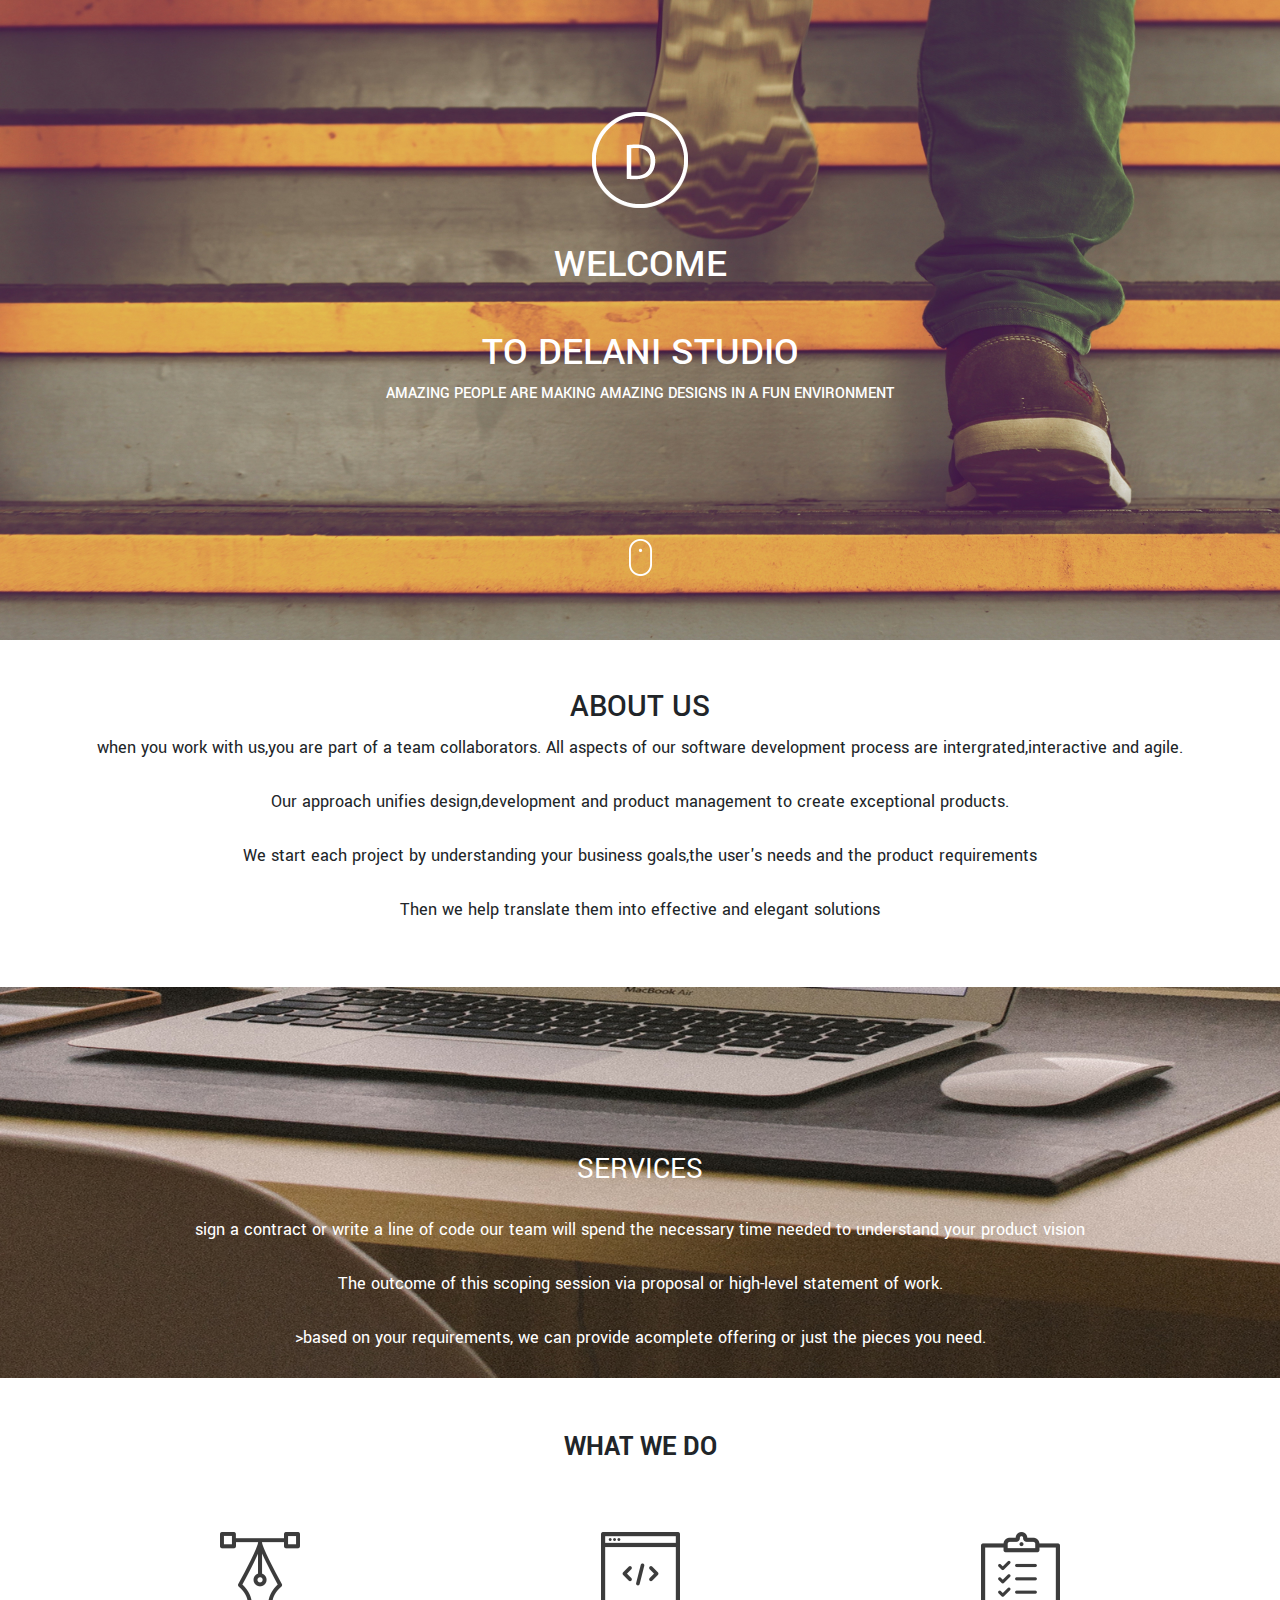
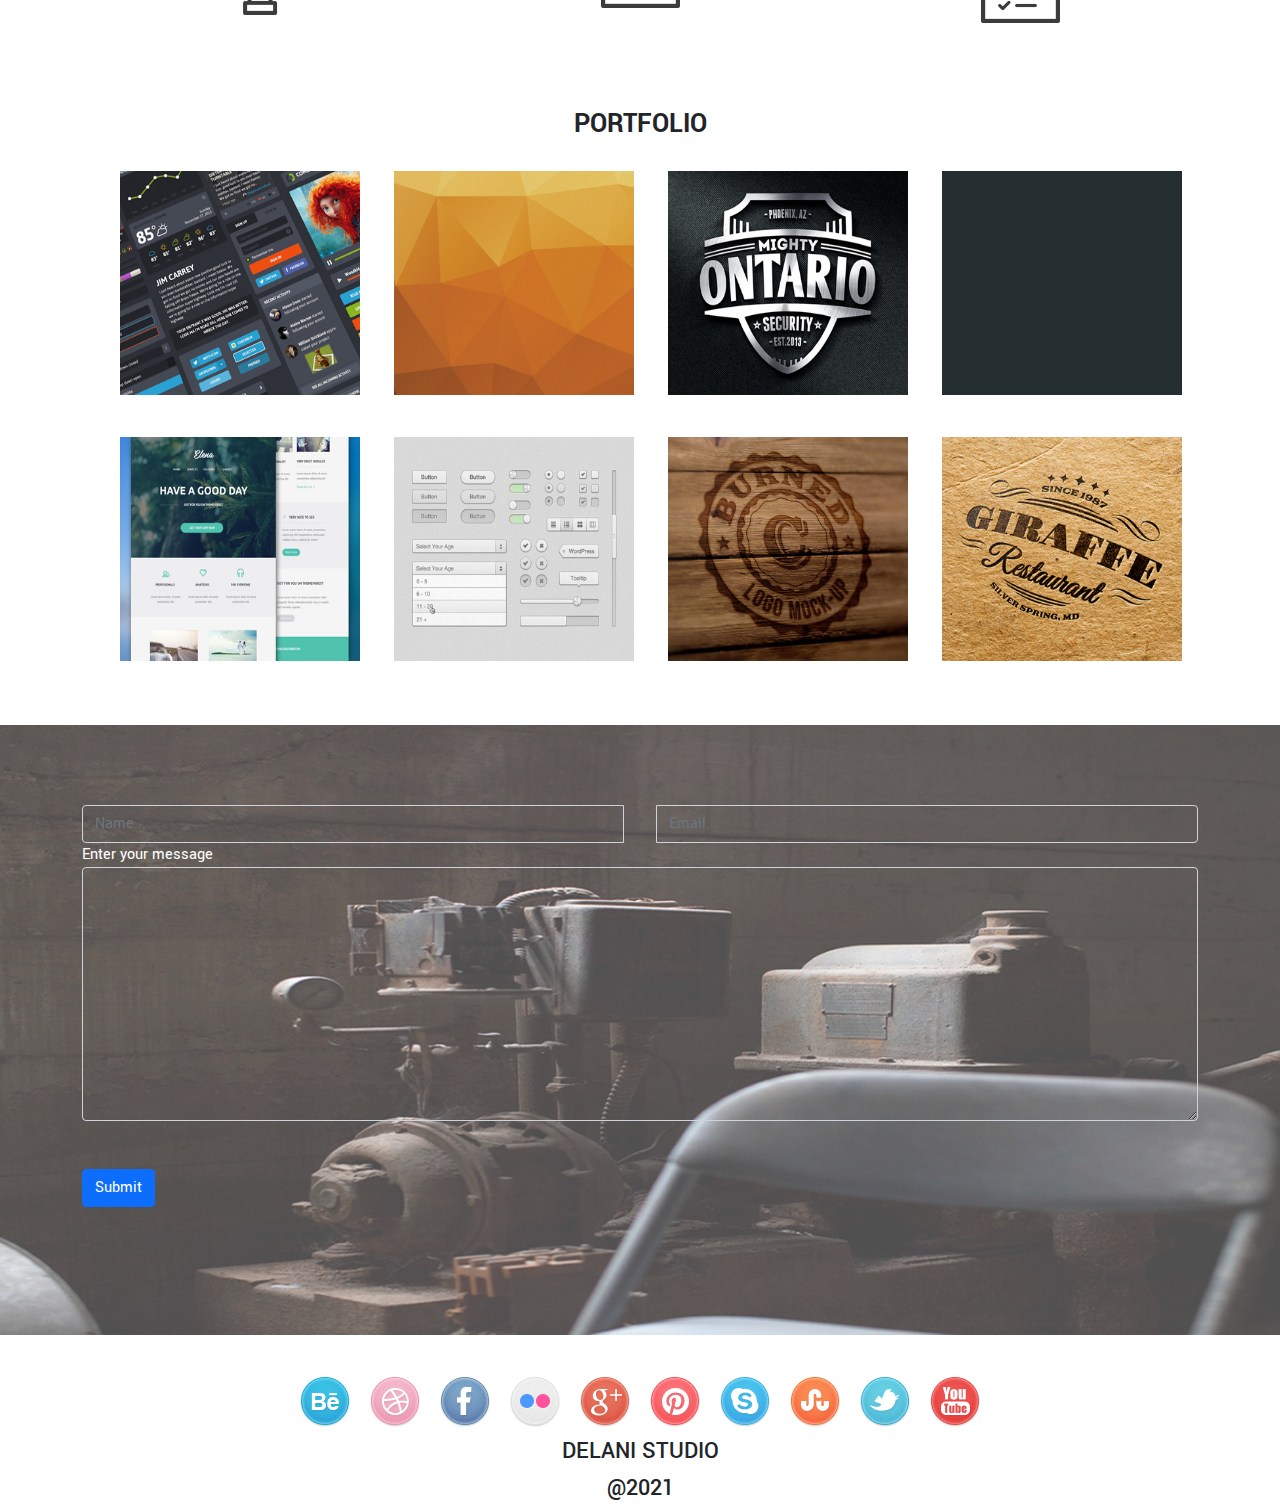
==== index.html @ 232eb1e1 "added contacts form" ====
<!DOCTYPE html>
<html>
  <head>
    <script
      src="https://code.jquery.com/jquery-3.6.0.js"
      integrity="sha256-H+K7U5CnXl1h5ywQfKtSj8PCmoN9aaq30gDh27Xc0jk="
      crossorigin="anonymous"
    ></script>
    <script src="js/jquery.js"></script>
    <script src="js/script.js"></script>
    <link rel="stylesheet" href="bootstrap/css/bootstrap.min.css" />
    <link
      href="bootstrap/css/bootstrap-grid.css"
      rel="stylesheet"
      type="text/css"
    />
    <link rel="stylesheet" href="bootstrap/css/bootstrap.min.css.map" />
    <link rel="stylesheet" href="css/style.css" />
    <link rel="preconnect" href="https://fonts.googleapis.com" />
    <link rel="preconnect" href="https://fonts.gstatic.com" crossorigin />
    <link
      href="https://fonts.googleapis.com/css2?family=Yantramanav&display=swap"
      rel="stylesheet"
    />
    <title>Delani studio</title>
  </head>
  <body>
    <section class="body">
      <div class="container">
        <div class="row">
          <div id="home" class="col">
            <img src="assets/logo/logo.png" class="logo" />
            <h1>welcome</h1>
            <h1>to delani studio</h1>
            <h6>
              amazing people are making amazing designs in a fun environment
            </h6>
            <img src="assets/mouse_click.png" class="mouse-click" />
          </div>
        </div>
      </div>
    </section>
    <div class="container" id="about">
      <div class="row">
        <div id="about_us" class="col">
          <h2>about us</h2>
          <p>
            when you work with us,you are part of a team collaborators. All
            aspects of our software development process are
            intergrated,interactive and agile.
            <br /><br />
            Our approach unifies design,development and product management to
            create exceptional products. <br /><br />We start each project by
            understanding your business goals,the user's needs and the product
            requirements <br />
            <br />
            Then we help translate them into effective and elegant solutions
          </p>
        </div>
      </div>
    </div>
    <section class="services">
      <span>services</span> <br /><br />
      <p>
        sign a contract or write a line of code our team will spend the
        necessary time needed to understand your product vision <br /><br />
        The outcome of this scoping session via proposal or high-level statement
        of work. <br /><br />
        >based on your requirements, we can provide acomplete offering or just
        the pieces you need. <br /><br />
      </p>
    </section>
    <section class="what">
      <span>what we do</span>
      <div class="container">
        <div id="icons" class="row">
          <div class="col-sm-4">
            <img src="assets/services_icons/design_icon.png" class="design" />
            <div id="description-design">
              <span>design</span><br />
              <p>
                Our design practice offers a full range of services including
                brand strategy, interaction and visual design and user
                experience testing. <br /><br />
                Throughout your project, our designers create and implement
                visual design and workflows, solicit user feedback and work with
                you to make sure what gets built is what is needed.
              </p>
            </div>
          </div>
          <div class="col-sm-4">
            <img src="assets/services_icons/dev_icon.png" class="dev" />
            <div id="description-dev">
              <span>development</span>
              <p>
                All engineers are fluent in the latest enterprise, moble and web
                development technologies. <br /><br />They collaborate with your
                team to write, and improve code on a daily basis, using proven
                practices such as test-driven development and pair programming.
              </p>
            </div>
          </div>
          <div class="col-sm-4">
            <img src="assets/services_icons/product_icon.png" class="product" />
            <div id="description-product">
              <span>product management</span>
              <p>
                Planning and development is iterative. Because we are constantly
                coding and testing, the products we build are always ready to go
                live.

                <br /><br />
                This iterative process allows for changes as business
                requirements evolve
              </p>
            </div>
          </div>
        </div>
      </div>
    </section>
    <section id="portfolio">
      <span>portfolio</span>
      <div class="container">
        <div id="ports" class="row">
          <div class="col-xl-3">
            <img src="assets/portfolio/work1.jpg" class="port1" />
          </div>
          <div class="col-xl-3">
            <img src="assets/portfolio/work2.jpg" class="port2" />
          </div>
          <div class="col-xl-3">
            <img src="assets/portfolio/work3.jpg" class="port3" />
          </div>
          <div class="col-xl-3">
            <img src="assets/portfolio/work4.jpg" class="port4" />
          </div>
        </div>
      </div>
      <div class="container">
        <div id="ports" class="row">
          <div class="col-xl-3">
            <img src="assets/portfolio/work5.jpg" class="port5" />
          </div>
          <div class="col-xl-3">
            <img src="assets/portfolio/work6.jpg" class="port6" />
          </div>
          <div class="col-xl-3">
            <img src="assets/portfolio/work7.jpg" class="port7" />
          </div>
          <div class="col-xl-3">
            <img src="assets/portfolio/work8.jpg" class="port8" />
          </div>
        </div>
      </div>
    </section>
    <section id="contacts">
      <div class="container">
        <div class="row">
          <div class="col">
            <form action="">
              <div class="input-group">
                <input
                  type="text"
                  placeholder="Name..."
                  class="form-control"
                  style="background: transparent; margin-right: 1rem"
                />

                <input
                  type="email"
                  placeholder="Email..."
                  class="form-control"
                  style="background: transparent; margin-left: 1rem"
                />
              </div>

              <div class="form-group">
                <label for="usersMessage" style="color: #fff"
                  >Enter your message</label
                >
                <textarea
                  class="form-control"
                  id="message"
                  rows="10"
                  style="background: transparent"
                ></textarea>
              </div>
              <br /><br />
              <button type="submit" class="btn btn-primary">Submit</button>
            </form>
          </div>
        </div>
      </div>
    </section>
    <div id="social-icons">
      <img src="assets/social_icons/behance.png" class="socials" />
      <img src="assets/social_icons/dribble.png" class="socials" />
      <img src="assets/social_icons/facebook.png" class="socials" />
      <img src="assets/social_icons/flickr.png" class="socials" />
      <img src="assets/social_icons/g_plus.png" class="socials" />
      <img src="assets/social_icons/pinterest.png" class="socials" />
      <img src="assets/social_icons/skype.png" class="socials" />
      <img src="assets/social_icons/stumble_upon.png" class="socials" />
      <img src="assets/social_icons/twitter.png" class="socials" />
      <img src="assets/social_icons/you_tube.png" class="socials" />
    </div>
    <div class="footer">
      <h4>delani studio</h4>
      <h4>@2021</h4>
    </div>
  </body>
</html>
---- css/style.css ----
* {
  padding: 0;
  margin: 0;
  box-sizing: border-box;
  font-family: yantramanav;
}
.body {
  background-image: url(../assets/backgrounds/h_img.jpg);
  background-position: center center;
  background-attachment: scroll;
  background-size: cover;
  background-color: #f5d131;
  height: 100%;
}

.logo {
  display: block;
  margin-left: auto;
  margin-right: auto;
  padding-top: 10%;
}

h1 {
  text-align: center;
  padding-top: 2rem;
  text-transform: uppercase;
  color: #fff;
}
h6 {
  text-align: center;
  text-transform: uppercase;
  color: #fff;
}

.mouse-click {
  display: block;
  margin-left: auto;
  margin-right: auto;
  padding-top: 8rem;
  padding-bottom: 4rem;
}

#about_us {
  text-align: center;
  margin-top: 3rem;
  margin-bottom: 3rem;
}

.col h2 {
  text-transform: uppercase;
  font-weight: 500;
}

.col p {
  font-size: 18px;
}

.services {
  background-image: url(../assets/backgrounds/s_image.jpg);
  background-position: center center;
  background-attachment: scroll;
  background-size: cover;
  background-color: #302d2d;
  height: 100%;
  text-align: center;
  padding-top: 10rem;
}

.services span {
  font-size: 30px;
  text-transform: uppercase;
  color: #fff;
}

.services p {
  color: #fff;
  font-size: 18px;
}

.what {
  text-align: center;
  margin-top: 3rem;
}

.what span {
  font-weight: 600;
  font-size: 28px;
  text-transform: uppercase;
}

#icons {
  margin-top: 3rem;
  display: flex;
  justify-content: space-between;
}

.design {
  margin: 1rem;
  cursor: pointer;
}
.dev {
  margin: 1rem;
  cursor: pointer;
}
.product {
  margin: 1rem;
  cursor: pointer;
}

#description-design {
  display: none;
}

#description-dev {
  display: none;
}

#description-product {
  display: none;
}

#portfolio {
  margin-top: 4rem;
  text-align: center;
}

#portfolio span {
  font-weight: 600;
  font-size: 28px;
  text-transform: uppercase;
}

#ports {
  display: flex;
  justify-content: space-between;
  margin: 10px;
}

.port1 {
  margin: 1rem;
  height: 14rem;
  width: 15rem;
}
.port2 {
  margin: 1rem;
  height: 14rem;
  width: 15rem;
}
.port3 {
  margin: 1rem;
  height: 14rem;
  width: 15rem;
}
.port4 {
  margin: 1rem;
  height: 14rem;
  width: 15rem;
}
.port5 {
  margin: 1rem;
  height: 14rem;
  width: 15rem;
}
.port6 {
  margin: 1rem;
  height: 14rem;
  width: 15rem;
}
.port7 {
  margin: 1rem;
  height: 14rem;
  width: 15rem;
}
.port8 {
  margin: 1rem;
  height: 14rem;
  width: 15rem;
}

#contacts {
  background-image: url(../assets/backgrounds/c_image.jpg);
  background-position: center center;
  background-attachment: scroll;
  background-size: cover;
  background-color: #f5d131;
  height: 100%;
  margin-top: 3rem;
  margin-bottom: 2rem;
}

#social-icons {
  display: flex;
  align-items: center;
  justify-content: center;
}

.socials {
  margin: 10px;
}

@media screen and (max-width: 760px) {
  .socials {
    height: 21px;
    width: 21px;
  }
}

.footer {
  text-align: center;
  text-transform: uppercase;
}

form {
  margin-top: 5rem;
  margin-bottom: 8rem;
}

.input-group input ::placeholder {
  /* Chrome, Firefox, Opera, Safari 10.1+ */
  color: #fff;
  opacity: 1; /* Firefox */
}

:-ms-input-placeholder {
  /* Internet Explorer 10-11 */
  color: #fff;
}

::-ms-input-placeholder {
  /* Microsoft Edge */
  color: #fff;
}
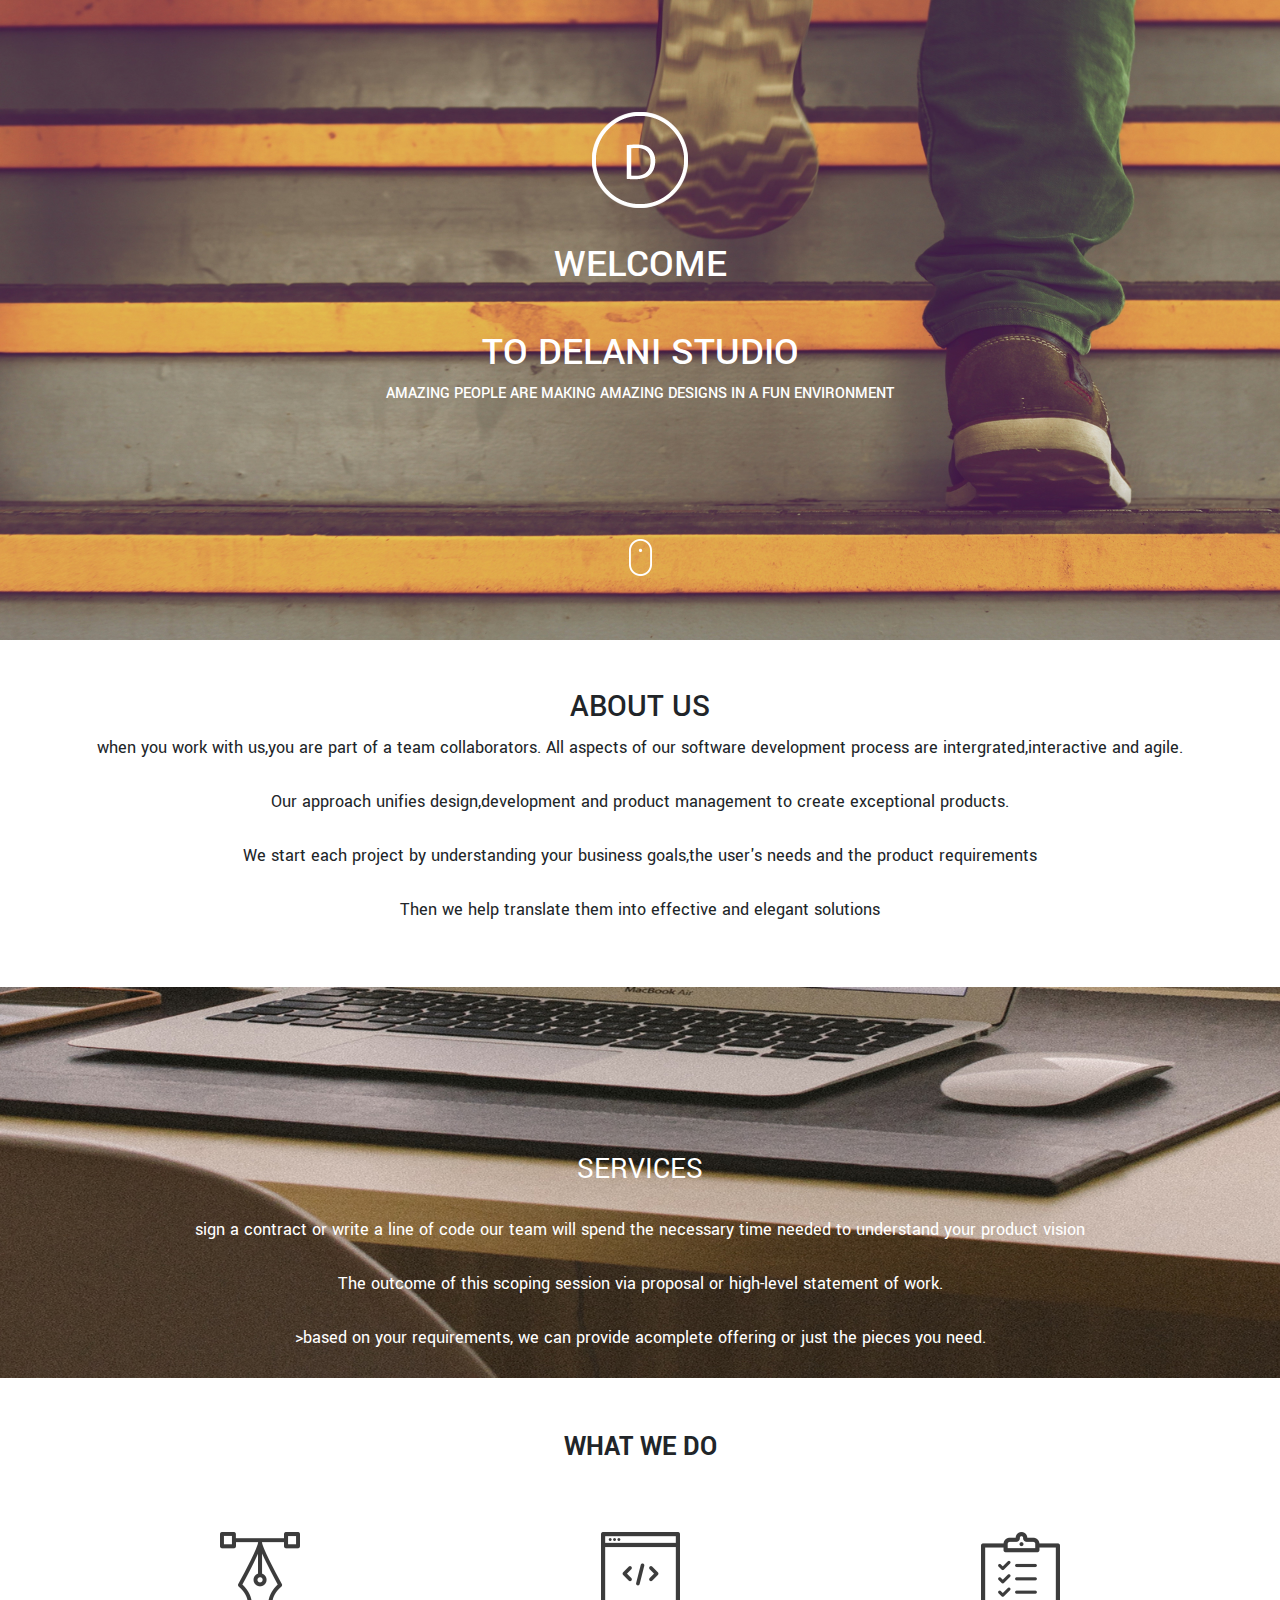
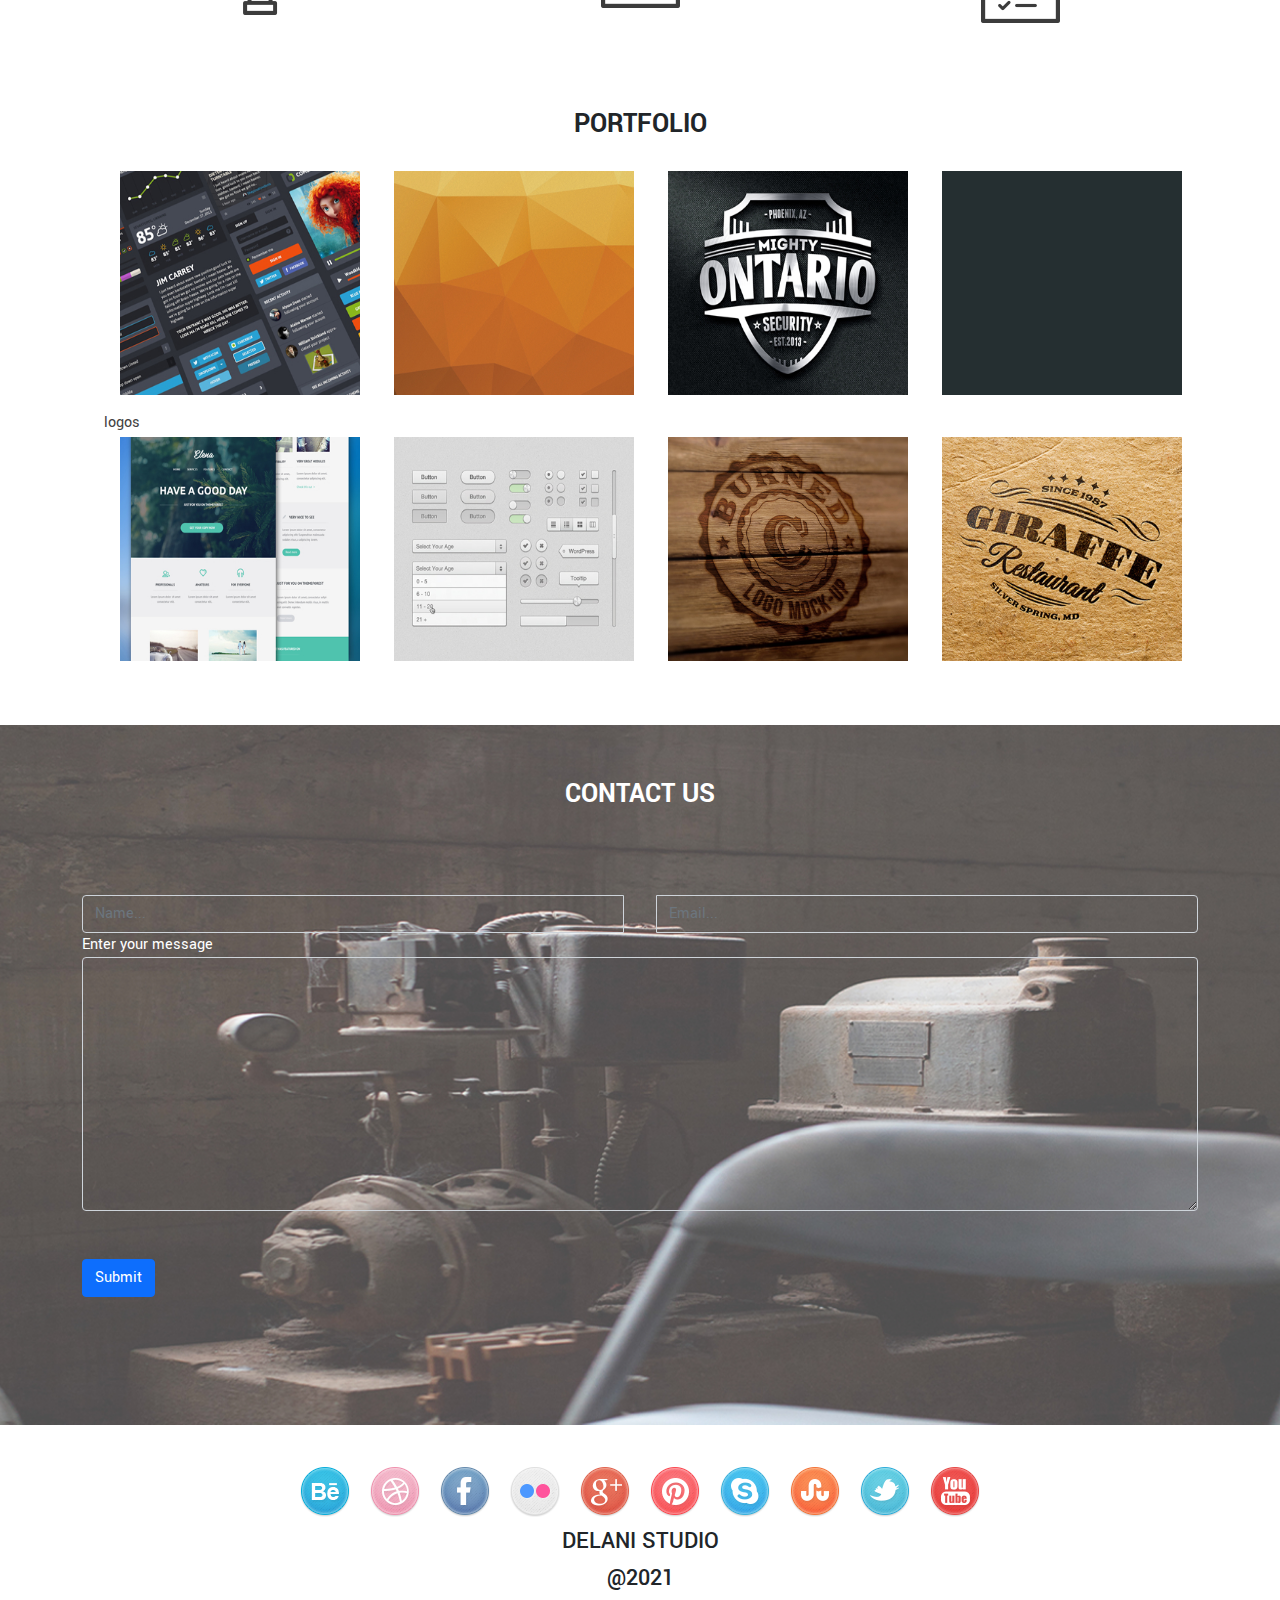
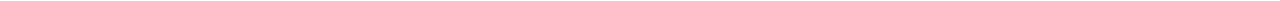
==== commit 33695c07: "added contact us title" ====
--- a/index.html
+++ b/index.html
@@ -123,32 +123,33 @@
       <div class="container">
         <div id="ports" class="row">
           <div class="col-xl-3">
-            <img src="assets/portfolio/work1.jpg" class="port1" />
-          </div>
-          <div class="col-xl-3">
-            <img src="assets/portfolio/work2.jpg" class="port2" />
-          </div>
-          <div class="col-xl-3">
-            <img src="assets/portfolio/work3.jpg" class="port3" />
-          </div>
-          <div class="col-xl-3">
-            <img src="assets/portfolio/work4.jpg" class="port4" />
+            <img src="assets/portfolio/work1.jpg" class="porti" />
+            <div class="whiteBox">logos</div>
+          </div>
+          <div class="col-xl-3">
+            <img src="assets/portfolio/work2.jpg" class="porti" />
+          </div>
+          <div class="col-xl-3">
+            <img src="assets/portfolio/work3.jpg" class="porti" />
+          </div>
+          <div class="col-xl-3">
+            <img src="assets/portfolio/work4.jpg" class="porti" />
           </div>
         </div>
       </div>
       <div class="container">
         <div id="ports" class="row">
           <div class="col-xl-3">
-            <img src="assets/portfolio/work5.jpg" class="port5" />
-          </div>
-          <div class="col-xl-3">
-            <img src="assets/portfolio/work6.jpg" class="port6" />
-          </div>
-          <div class="col-xl-3">
-            <img src="assets/portfolio/work7.jpg" class="port7" />
-          </div>
-          <div class="col-xl-3">
-            <img src="assets/portfolio/work8.jpg" class="port8" />
+            <img src="assets/portfolio/work5.jpg" class="porti" />
+          </div>
+          <div class="col-xl-3">
+            <img src="assets/portfolio/work6.jpg" class="porti" />
+          </div>
+          <div class="col-xl-3">
+            <img src="assets/portfolio/work7.jpg" class="porti" />
+          </div>
+          <div class="col-xl-3">
+            <img src="assets/portfolio/work8.jpg" class="porti" />
           </div>
         </div>
       </div>
@@ -157,6 +158,7 @@
       <div class="container">
         <div class="row">
           <div class="col">
+            <div class="contactUs">contact us</div>
             <form action="">
               <div class="input-group">
                 <input
@@ -164,6 +166,7 @@
                   placeholder="Name..."
                   class="form-control"
                   style="background: transparent; margin-right: 1rem"
+                  id="name"
                 />
 
                 <input
--- a/css/style.css
+++ b/css/style.css
@@ -136,45 +136,19 @@
   margin: 10px;
 }
 
-.port1 {
+.porti {
   margin: 1rem;
   height: 14rem;
   width: 15rem;
 }
-.port2 {
-  margin: 1rem;
-  height: 14rem;
-  width: 15rem;
-}
-.port3 {
-  margin: 1rem;
-  height: 14rem;
-  width: 15rem;
-}
-.port4 {
-  margin: 1rem;
-  height: 14rem;
-  width: 15rem;
-}
-.port5 {
-  margin: 1rem;
-  height: 14rem;
-  width: 15rem;
-}
-.port6 {
-  margin: 1rem;
-  height: 14rem;
-  width: 15rem;
-}
-.port7 {
-  margin: 1rem;
-  height: 14rem;
-  width: 15rem;
-}
-.port8 {
-  margin: 1rem;
-  height: 14rem;
-  width: 15rem;
+
+.whiteBox {
+  background-color: #fff;
+  color: #434343;
+  position: absolute;
+  margin-bottom: 15rem;
+  z-index: 1;
+  opacity: 2;
 }
 
 #contacts {
@@ -210,11 +184,24 @@
   text-transform: uppercase;
 }
 
+.contactUs {
+  text-align: center;
+  font-weight: 600;
+  font-size: 28px;
+  text-transform: uppercase;
+  color: #fff;
+  margin-top: 3rem;
+}
+
 form {
   margin-top: 5rem;
   margin-bottom: 8rem;
 }
 
+#name {
+  color: #fff;
+}
+
 .input-group input ::placeholder {
   /* Chrome, Firefox, Opera, Safari 10.1+ */
   color: #fff;
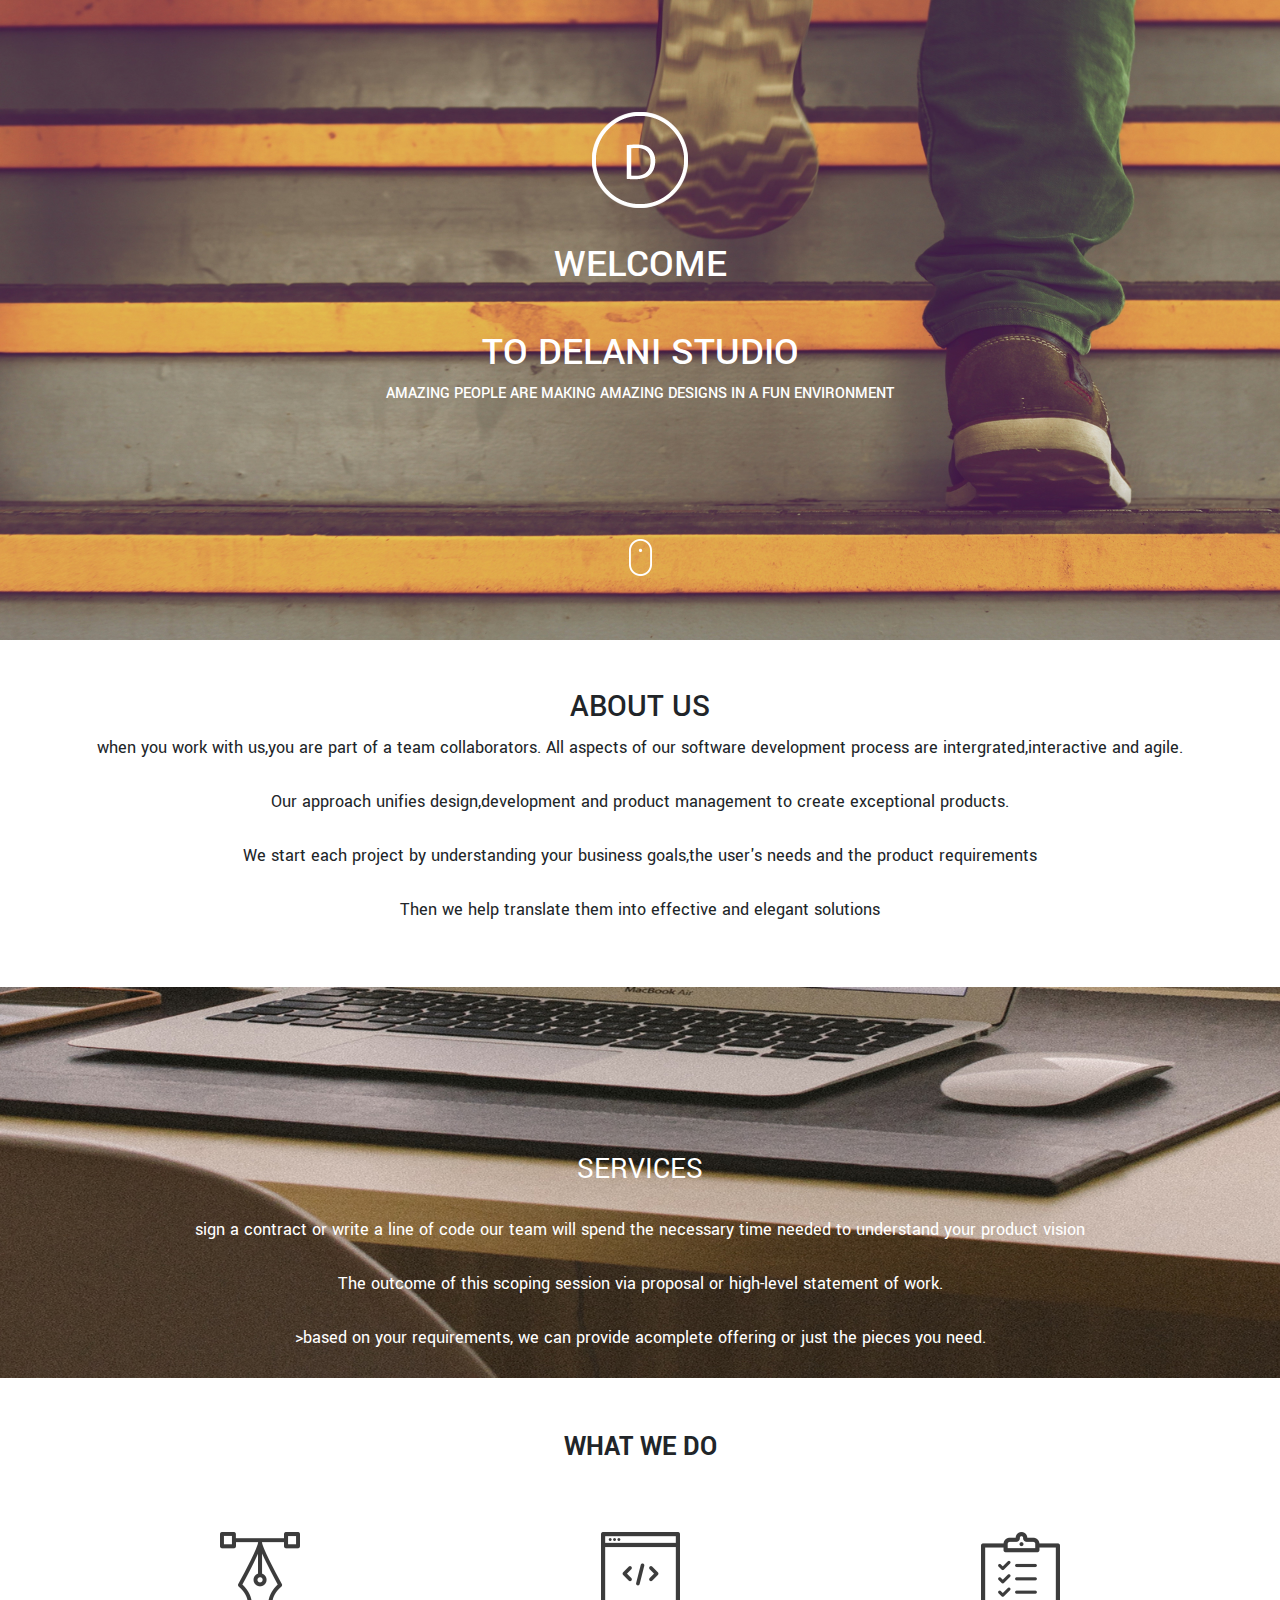
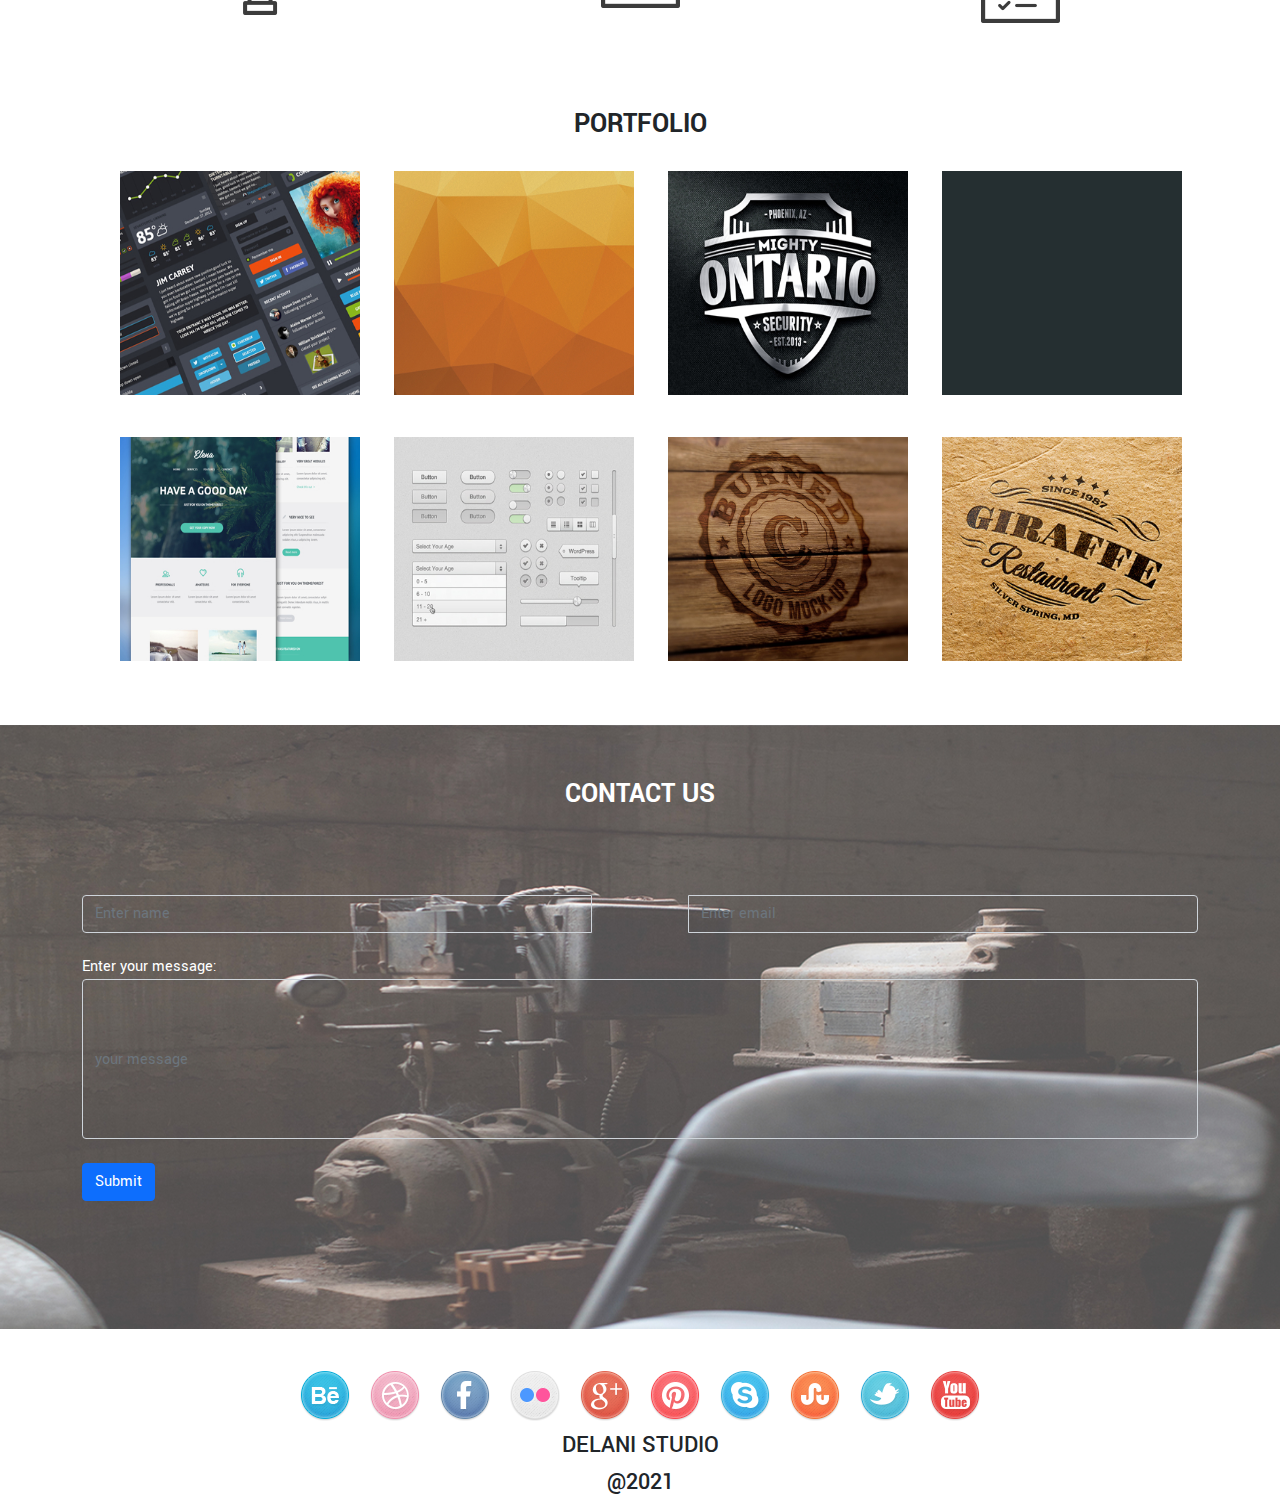
==== commit 275413f6: "added hover effect on portfolio images" ====
--- a/index.html
+++ b/index.html
@@ -123,33 +123,72 @@
       <div class="container">
         <div id="ports" class="row">
           <div class="col-xl-3">
-            <img src="assets/portfolio/work1.jpg" class="porti" />
-            <div class="whiteBox">logos</div>
-          </div>
-          <div class="col-xl-3">
-            <img src="assets/portfolio/work2.jpg" class="porti" />
-          </div>
-          <div class="col-xl-3">
-            <img src="assets/portfolio/work3.jpg" class="porti" />
-          </div>
-          <div class="col-xl-3">
-            <img src="assets/portfolio/work4.jpg" class="porti" />
+            <div class="snake">
+              <div class="overlay" id="overlay1">
+                <span class="title">NEWS FEED</span>
+              </div>
+              <img src="assets/portfolio/work1.jpg" class="porti" id="port1" />
+            </div>
+          </div>
+          <div class="col-xl-3">
+            <div class="snake">
+              <div class="overlay" id="overlay2">
+                <span class="title">TRIANGULAR THEME</span>
+              </div>
+              <img src="assets/portfolio/work2.jpg" class="porti" id="port2" />
+            </div>
+          </div>
+          <div class="col-xl-3">
+            <div class="snake">
+              <div class="overlay" id="overlay3">
+                <span class="title">MIGHTY ONTARIO</span>
+              </div>
+              <img src="assets/portfolio/work3.jpg" class="porti" id="port3" />
+            </div>
+          </div>
+          <div class="col-xl-3">
+            <div class="snake">
+              <div class="overlay" id="overlay4">
+                <span class="title">DARK THEME</span>
+              </div>
+              <img src="assets/portfolio/work4.jpg" class="porti" id="port4" />
+            </div>
           </div>
         </div>
       </div>
       <div class="container">
         <div id="ports" class="row">
           <div class="col-xl-3">
-            <img src="assets/portfolio/work5.jpg" class="porti" />
-          </div>
-          <div class="col-xl-3">
-            <img src="assets/portfolio/work6.jpg" class="porti" />
-          </div>
-          <div class="col-xl-3">
-            <img src="assets/portfolio/work7.jpg" class="porti" />
-          </div>
-          <div class="col-xl-3">
-            <img src="assets/portfolio/work8.jpg" class="porti" />
+            <div class="snake">
+              <div class="overlay" id="overlay5">
+                <span class="title">PORTFOLIO WEBSITE</span>
+              </div>
+              <img src="assets/portfolio/work5.jpg" class="porti" id="port5" />
+            </div>
+          </div>
+          <div class="col-xl-3">
+            <div class="snake">
+              <div class="overlay" id="overlay6">
+                <span class="title">WORDPRESS BUTTONS</span>
+              </div>
+              <img src="assets/portfolio/work6.jpg" class="porti" id="port6" />
+            </div>
+          </div>
+          <div class="col-xl-3">
+            <div class="snake">
+              <div class="overlay" id="overlay7">
+                <span class="title">BURNED LOGO</span>
+              </div>
+              <img src="assets/portfolio/work7.jpg" class="porti" id="port7" />
+            </div>
+          </div>
+          <div class="col-xl-3">
+            <div class="snake">
+              <div class="overlay" id="overlay8">
+                <span class="title">GIRAFFFE RESTRAUNT</span>
+              </div>
+              <img src="assets/portfolio/work8.jpg" class="porti" id="port8" />
+            </div>
           </div>
         </div>
       </div>
@@ -162,33 +201,39 @@
             <form action="">
               <div class="input-group">
                 <input
-                  type="text"
-                  placeholder="Name..."
+                  type="name"
                   class="form-control"
-                  style="background: transparent; margin-right: 1rem"
-                  id="name"
+                  id="yourName"
+                  placeholder="Enter name"
+                  name="yourName"
+                  style="background: transparent; margin-right: 3rem"
                 />
 
                 <input
                   type="email"
-                  placeholder="Email..."
                   class="form-control"
-                  style="background: transparent; margin-left: 1rem"
+                  id="email"
+                  placeholder="Enter email"
+                  name="email"
+                  style="background: transparent; margin-left: 3rem"
                 />
               </div>
-
               <div class="form-group">
-                <label for="usersMessage" style="color: #fff"
-                  >Enter your message</label
-                >
-                <textarea
+                <label for="message">Enter your message: </label>
+                <input
+                  type="text"
                   class="form-control"
                   id="message"
-                  rows="10"
-                  style="background: transparent"
-                ></textarea>
-              </div>
-              <br /><br />
+                  placeholder="your message"
+                  name="message"
+                  style="
+                    background: transparent;
+                    margin-right: 1rem;
+                    height: 10rem;
+                  "
+                />
+              </div>
+              <br /><b></b>
               <button type="submit" class="btn btn-primary">Submit</button>
             </form>
           </div>
--- a/css/style.css
+++ b/css/style.css
@@ -140,6 +140,26 @@
   margin: 1rem;
   height: 14rem;
   width: 15rem;
+  cursor: pointer;
+}
+
+.overlay {
+  position: absolute;
+  opacity: 0.7;
+  text-align: center;
+  padding-top: 60px;
+  background-color: #ffffff;
+  width: 15.2rem;
+  height: 14rem;
+  display: none;
+  margin: 1rem;
+  cursor: pointer;
+  transition: 0.3sec all ease;
+}
+
+.overlay.title {
+  font-size: 5px;
+  font-weight: bold;
 }
 
 .whiteBox {
@@ -198,22 +218,33 @@
   margin-bottom: 8rem;
 }
 
-#name {
-  color: #fff;
-}
-
-.input-group input ::placeholder {
+.form-group {
+  color: #fff;
+  text-decoration: #fff;
+}
+
+.input-group {
+  color: #fff;
+  text-decoration: #fff;
+  margin-bottom: 2%;
+}
+
+#yourName {
+  color: #fff;
+}
+
+.input-group::placeholder {
   /* Chrome, Firefox, Opera, Safari 10.1+ */
-  color: #fff;
+  color: red;
   opacity: 1; /* Firefox */
 }
 
 :-ms-input-placeholder {
   /* Internet Explorer 10-11 */
-  color: #fff;
+  color: red;
 }
 
 ::-ms-input-placeholder {
   /* Microsoft Edge */
-  color: #fff;
-}
+  color: red;
+}
